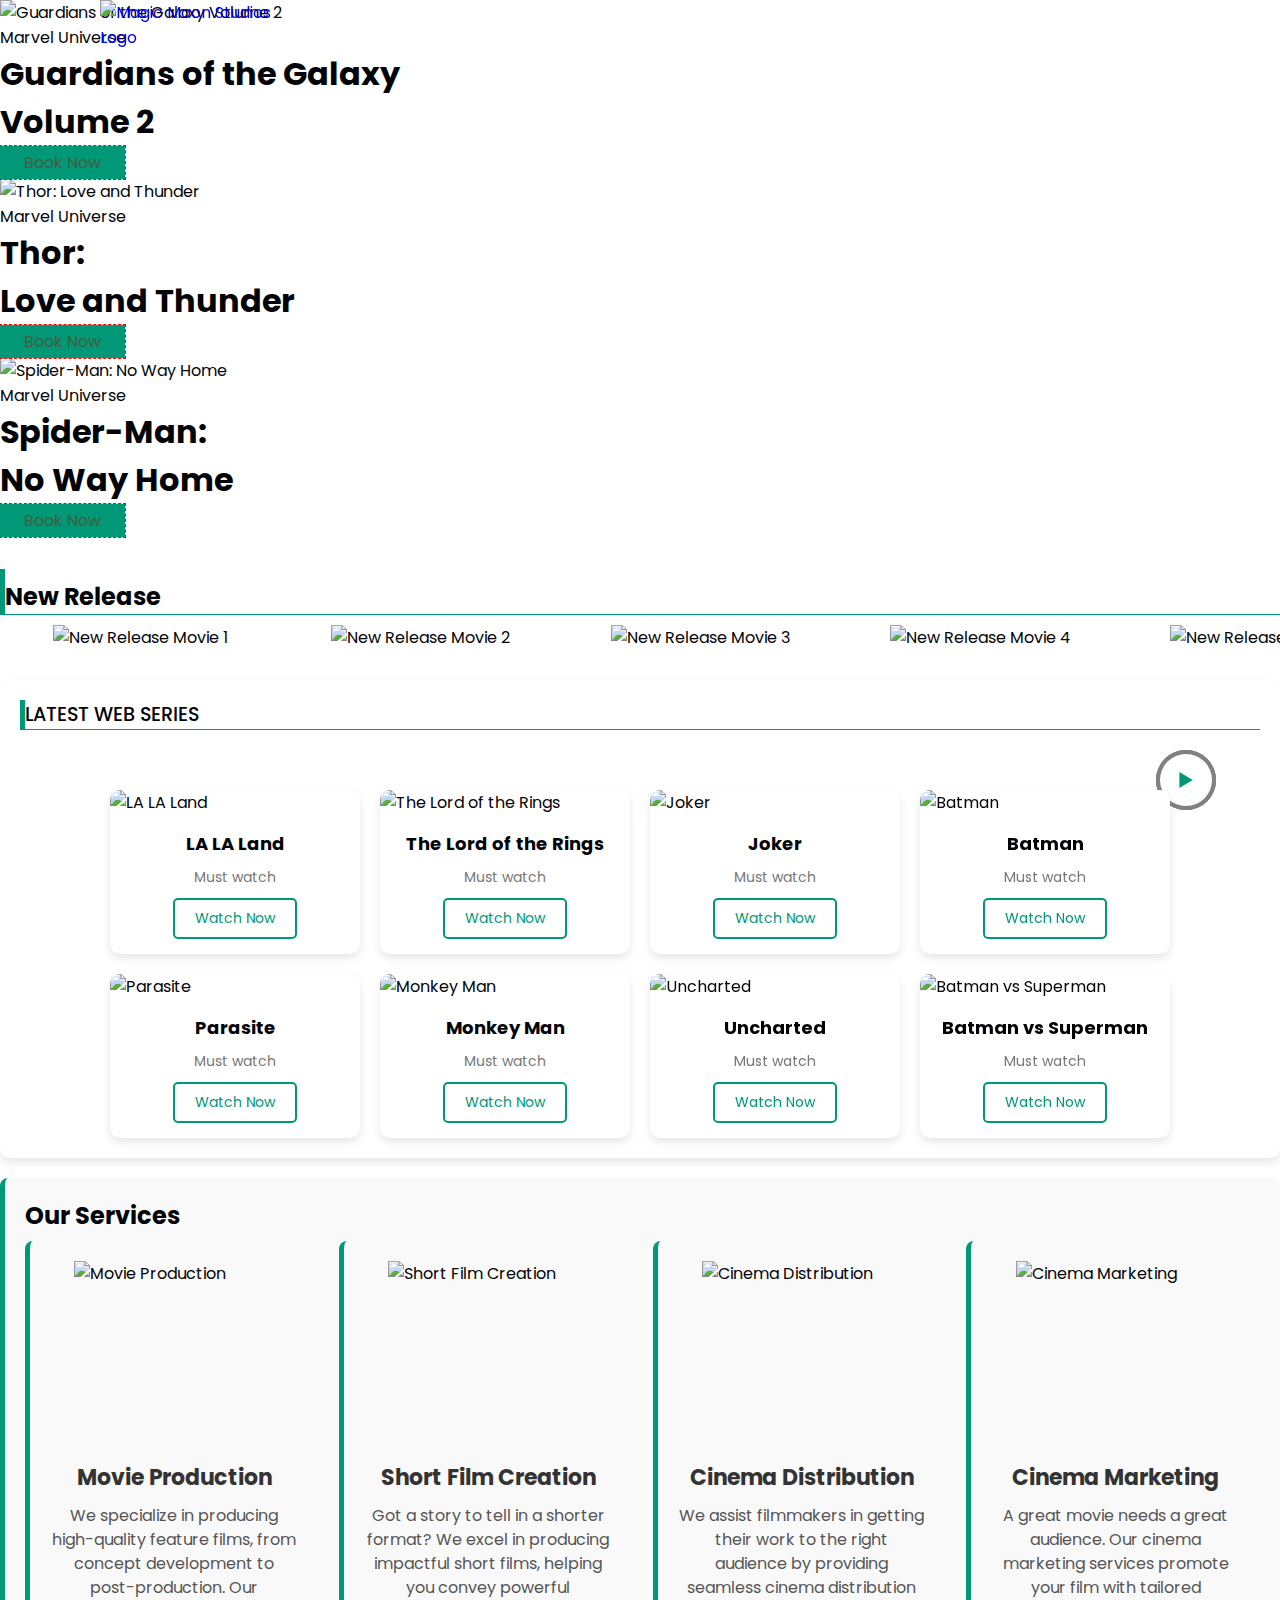
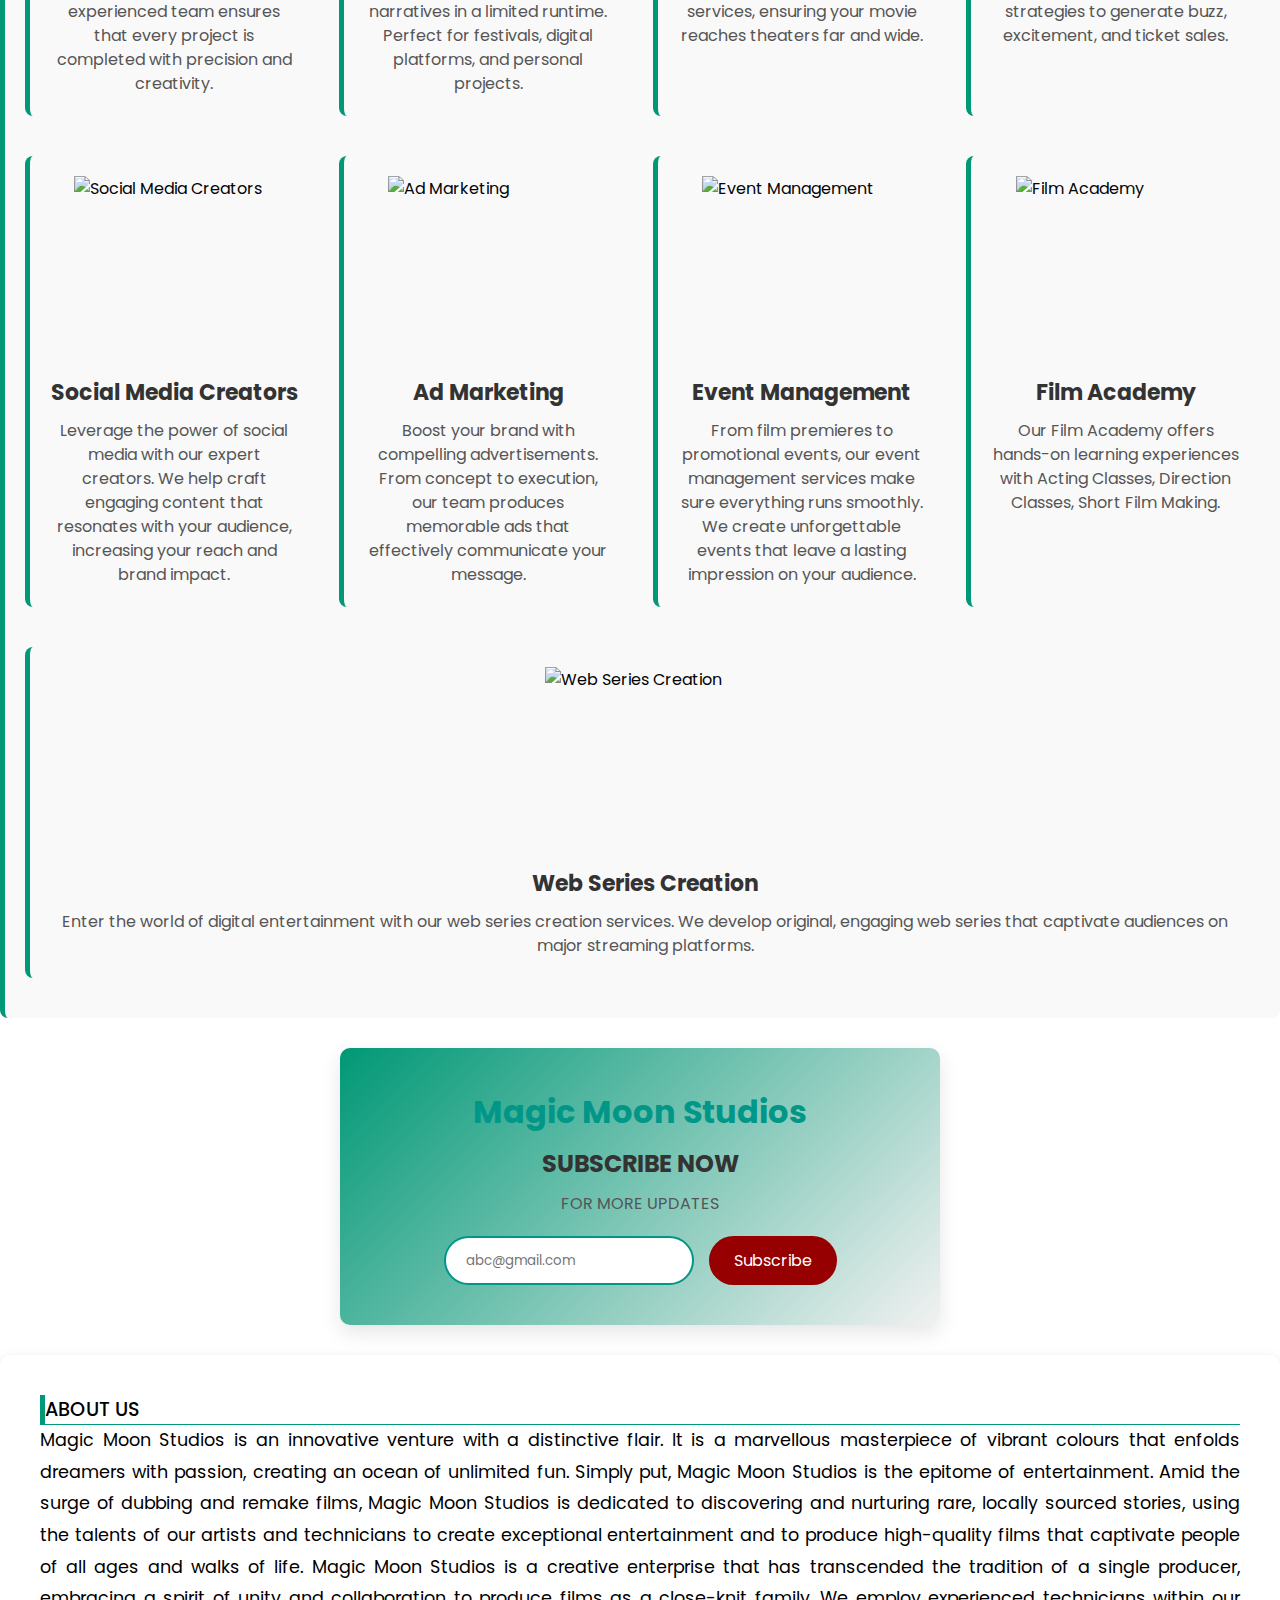
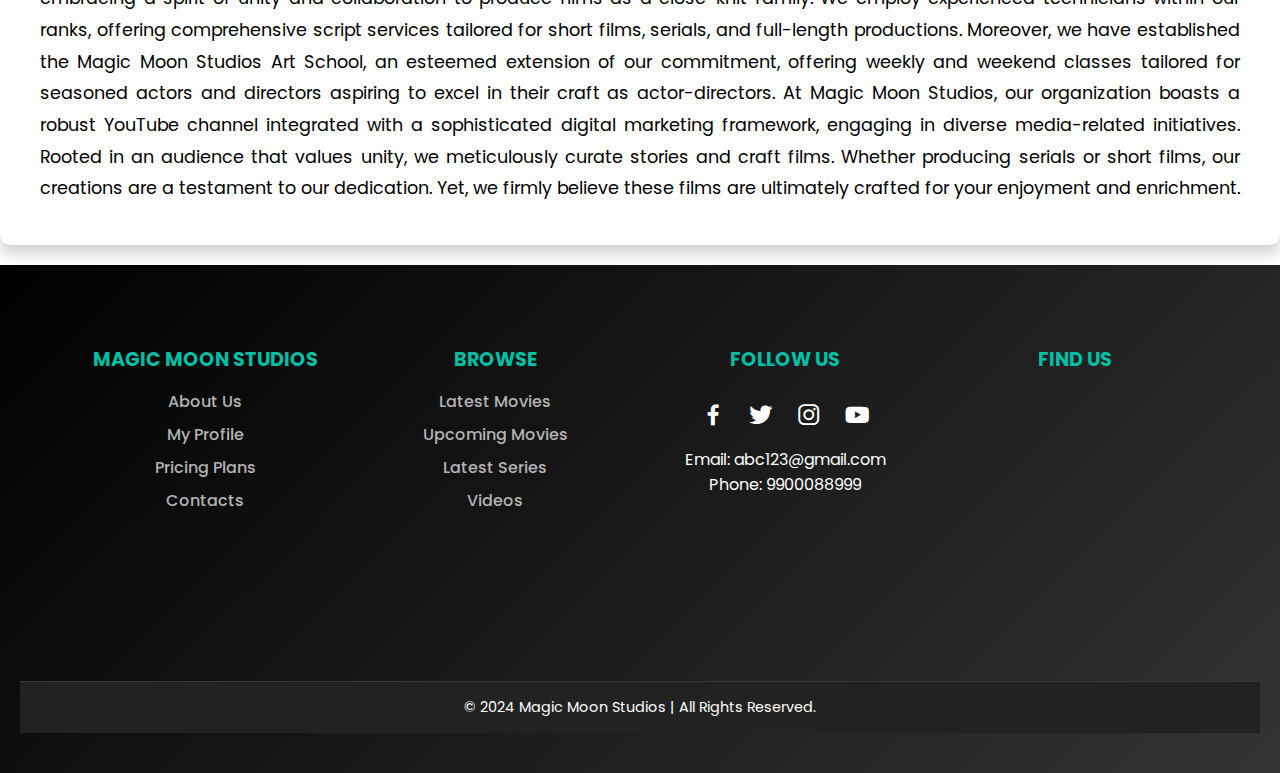
==== index.html @ faca7c2e "Add files via upload" ====
<!DOCTYPE html>
<html lang="en">
<head>
    <meta charset="UTF-8" />
    <meta name="viewport" content="width=device-width, initial-scale=1.0" />
    <title>MAGIC MOON STUDIOS</title>
    <link rel="stylesheet" href="https://cdn.jsdelivr.net/npm/boxicons@latest/css/boxicons.min.css">
    <link rel="stylesheet" href="style1.css" />
</head>
<body>

<!-- Navbar -->
<header>
    <a href="#home" class="logo">
        <img src="C:\Users\Gnana\OneDrive\Desktop\website\logo.png" alt="Magic Moon Studios Logo" />
    </a>
    <nav aria-label="Main Navigation">
        <ul class="navbar">
            <li><a href="#home">HOME</a></li>
            <li><a href="#new-release">NEW RELEASE</a></li>
            <li><a href="#series">SERIES</a></li>
            <li><a href="#videos">MOVIES</a></li>
            <li class="dropdown">
                <a href="javascript:void(0)" class="dropbtn">Services</a>
                <div class="dropdown-content">
                    <a href="#movie-production">Movie Production</a>
                    <a href="#short-film">Short Film</a>
                    <a href="#cinema-distribution">Cinema Distribution</a>
                    <a href="#cinema-marketing">Cinema Marketing</a>
                    <a href="#social-media-content-creation">Social Media Content Creation</a>
                    <a href="#ads-marketing">Ads Marketing</a>
                    <a href="#event-management">Event Management</a>
                    <a href="#film-academy">Film Academy</a>
                    <a href="#webseries">Webseries</a>
                </div>
            </li>
            <li><a href="#about">About</a></li>
        </ul>
    </nav>
</header>

<main>
<!-- Featured Movies Section -->
<section id="home">
    <div class="featured-movies">
        <div class="movie">
            <img src="img/home1.jpg" alt="Guardians of the Galaxy Volume 2" style="width:100%; height:auto">
            <div class="movie-text">
                <span>Marvel Universe</span>
                <h1>Guardians of the Galaxy<br />Volume 2</h1>
                <a href="#" class="btn">Book Now</a>
                <a href="#" class="play"><i class="bx bx-play"></i></a>
            </div>
        </div>
        <div class="movie">
            <img src="img/home2.png" alt="Thor: Love and Thunder" style="width:100%; height:auto">
            <div class="movie-text">
                <span>Marvel Universe</span>
                <h1>Thor:<br /> Love and Thunder</h1>
                <a href="#" class="btn">Book Now</a>
                <a href="#" class="play"><i class="bx bx-play"></i></a>
            </div>
        </div>
        <div class="movie">
            <img src="img/home3.jpg" alt="Spider-Man: No Way Home" style="width:100%; height:auto">
            <div class="movie-text">
                <span>Marvel Universe</span>
                <h1>Spider-Man:<br /> No Way Home</h1>
                <a href="#" class="btn">Book Now</a>
                <a href="#" class="play"><i class="bx bx-play"></i></a>
            </div>
        </div>
    </div>
</section>

<!-- New Release Section -->
<section class="movie-recommendations" id="new-release">
    <h2 class="new">New Release</h2>
    <div class="movie-containers">
        <div class="movie-item"><img src="img/m10.jpg" alt="New Release Movie 1" height="400px" /></div>
        <div class="movie-item"><img src="img/m4.jpg" alt="New Release Movie 2" height="400px" /></div>
        <div class="movie-item"><img src="img/c9.png" alt="New Release Movie 3" height="400px" /></div>
        <div class="movie-item"><img src="img/c5.jpg" alt="New Release Movie 4" height="400px" /></div>
        <div class="movie-item"><img src="img/c1.jpg" alt="New Release Movie 5" height="400px" /></div>
        <div class="movie-item"><img src="img/m3.jpg" alt="New Release Movie 6" height="400px" /></div>
        <div class="movie-item"><img src="img/m4.jpg" alt="New Release Movie 7" height="400px" /></div>
        <div class="movie-item"><img src="img/m2.jpg" alt="New Release Movie 8" height="400px" /></div>
    </div>
</section>

<!-- Series Section -->
<section class="series-container" id="series">
    <h2>Latest Web Series</h2>
    <div class="series-grid">
        <div class="series-item">
            <img src="img/LA LA LAND.jpeg" alt="LA LA Land" />
            <div class="series-info">
                <h3>LA LA Land</h3>
                <p>Must watch</p>
                <a href="#" class="watch-now-btn">Watch Now</a>
            </div>
        </div>
        <div class="series-item">
            <img src="img/Fantastic Movie Posters by Phantom City Creative _ Inspiration Grid.jpeg" alt="The Lord of the Rings" />
            <div class="series-info">
                <h3>The Lord of the Rings</h3>
                <p>Must watch</p>
                <a href="#" class="watch-now-btn">Watch Now</a>
            </div>
        </div>
        <div class="series-item">
            <img src="img/download.jpeg" alt="Joker" />
            <div class="series-info">
                <h3>Joker</h3>
                <p>Must watch</p>
                <a href="#" class="watch-now-btn">Watch Now</a>
            </div>
        </div>
        <div class="series-item">
            <img src="img/download (1).jpeg" alt="Batman" />
            <div class="series-info">
                <h3>Batman</h3>
                <p>Must watch</p>
                <a href="#" class="watch-now-btn">Watch Now</a>
            </div>
        </div>
        <div class="series-item">
            <img src="img/Parasite - Retro Film Poster.jpeg" alt="Parasite" />
            <div class="series-info">
                <h3>Parasite</h3>
                <p>Must watch</p>
                <a href="#" class="watch-now-btn">Watch Now</a>
            </div>
        </div>
        <div class="series-item">
            <img src="img/Monkey Man Poster.jpeg" alt="Monkey Man" />
            <div class="series-info">
                <h3>Monkey Man</h3>
                <p>Must watch</p>
                <a href="#" class="watch-now-btn">Watch Now</a>
            </div>
        </div>
        <div class="series-item">
            <img src="img/m7.jpg" alt="Uncharted" />
            <div class="series-info">
                <h3>Uncharted</h3>
                <p>Must watch</p>
                <a href="#" class="watch-now-btn">Watch Now</a>
            </div>
        </div>
        <div class="series-item">
            <img src="img/m3.jpg" alt="Batman vs Superman" />
            <div class="series-info">
                <h3>Batman vs Superman</h3>
                <p>Must watch</p>
                <a href="#" class="watch-now-btn">Watch Now</a>
            </div>
        </div>
    </div>
</section>

<ul><li><a href="#service"></a></li></ul>
<section class="service" id="service">
    <h2>Our Services</h2>
	<ul><li><a href="#movie-production"></a></li></ul>

    <div class="services-grid">
        <div class="service" id="movie-production">
            <img src="C:\Users\Gnana\OneDrive\Desktop\website\a.jpg" alt="Movie Production" class="center"/>
            <h3>Movie Production</h3>
            <p>We specialize in producing high-quality feature films, from concept development to post-production. Our experienced team ensures that every project is completed with precision and creativity.</p>
        </div>
        <div class="service" id="short-film">
            <img src="C:\Users\Gnana\OneDrive\Desktop\website\b.jpg" alt="Short Film Creation" class="center"/>
            <h3>Short Film Creation</h3>
            <p>Got a story to tell in a shorter format? We excel in producing impactful short films, helping you convey powerful narratives in a limited runtime. Perfect for festivals, digital platforms, and personal projects.</p>
        </div>
        <div class="service" id="cinema-distribution">
            <img src="C:\Users\Gnana\OneDrive\Desktop\website\c.jpg" alt="Cinema Distribution" class="center"/>
            <h3>Cinema Distribution</h3>
            <p>We assist filmmakers in getting their work to the right audience by providing seamless cinema distribution services, ensuring your movie reaches theaters far and wide.</p>
        </div>
        <div class="service" id="cinema-marketing">
            <img src="C:\Users\Gnana\OneDrive\Desktop\website\d.jpg" alt="Cinema Marketing" class="center"/>
            <h3>Cinema Marketing</h3>
            <p>A great movie needs a great audience. Our cinema marketing services promote your film with tailored strategies to generate buzz, excitement, and ticket sales.</p>
        </div>
        <div class="service" id="social-media-content-creation">
            <img src="C:\Users\Gnana\OneDrive\Desktop\website\e.jpg" alt="Social Media Creators" class="center"/>
            <h3>Social Media Creators</h3>
            <p>Leverage the power of social media with our expert creators. We help craft engaging content that resonates with your audience, increasing your reach and brand impact.</p>
        </div>
        <div class="service" id="ads-marketing">
            <img src="C:\Users\Gnana\OneDrive\Desktop\website\f.jpg" alt="Ad Marketing" class="center"/>
            <h3>Ad Marketing</h3>
            <p>Boost your brand with compelling advertisements. From concept to execution, our team produces memorable ads that effectively communicate your message.</p>
        </div>
        <div class="service" id="event-management">
            <img src="C:\Users\Gnana\OneDrive\Desktop\website\g.jpg" alt="Event Management" class="center"/>
            <h3>Event Management</h3>
            <p>From film premieres to promotional events, our event management services make sure everything runs smoothly. We create unforgettable events that leave a lasting impression on your audience.</p>
        </div>
        <div class="service" id="film-academy">
            <img src="C:\Users\Gnana\OneDrive\Desktop\website\h.jpg" alt="Film Academy" class="center"/>
            <h3>Film Academy</h3>
            <p>Our Film Academy offers hands-on learning experiences with Acting Classes, Direction Classes, Short Film Making.</p>
        </div>
        <div class="service" id="webseries">
            <img src="C:\Users\Gnana\OneDrive\Desktop\website\i.jpg" alt="Web Series Creation" class="center"/>
            <h3>Web Series Creation</h3>
            <p>Enter the world of digital entertainment with our web series creation services. We develop original, engaging web series that captivate audiences on major streaming platforms.</p>
        </div>
        </div>
    </div>
</section>

<!-- subscribe  -->
<section class="subscribe-section">
    <h2>Magic Moon Studios</h2>
    <h3>SUBSCRIBE NOW</h3>
    <p>FOR MORE UPDATES</p>
    <form id="subscribe-form">
        <input type="email" placeholder="abc@gmail.com" required>
        <button type="submit">Subscribe</button>
    </form>
</section>

<!--about -->
<ul><li><a href="#about"></a></li></ul>
    <section id="about">
        <h2>About Us</h2>
        <p>Magic Moon Studios is an innovative venture with a distinctive flair. It is a marvellous masterpiece of vibrant colours that enfolds dreamers with passion, creating an ocean of unlimited fun. Simply put, Magic Moon Studios is the epitome of entertainment.
        Amid the surge of dubbing and remake films, Magic Moon Studios is dedicated to discovering and nurturing rare, locally sourced stories, using the talents of our artists and technicians to create exceptional entertainment and to produce high-quality films that captivate people of all ages and walks of life.
        Magic Moon Studios is a creative enterprise that has transcended the tradition of a single producer, embracing a spirit of unity and collaboration to produce films as a close-knit family. We employ experienced technicians within our ranks, offering comprehensive script services tailored for short films, serials, and full-length productions.
        Moreover, we have established the Magic Moon Studios Art School, an esteemed extension of our commitment, offering weekly and weekend classes tailored for seasoned actors and directors aspiring to excel in their craft as actor-directors.
        At Magic Moon Studios, our organization boasts a robust YouTube channel integrated with a sophisticated digital marketing framework, engaging in diverse media-related initiatives. Rooted in an audience that values unity, we meticulously curate stories and craft films.
        Whether producing serials or short films, our creations are a testament to our dedication. Yet, we firmly believe these films are ultimately crafted for your enjoyment and enrichment.</p>
    </section>
</main>

		
<!-- Footer -->
<footer>
    <div class="footer-container">
        <div class="footer-section">
            <h4>Magic Moon Studios</h4>
            <ul>
                <li><a href="#about-us">About Us</a></li>
                <li><a href="#my-profile">My Profile</a></li>
                <li><a href="#pricing-plans">Pricing Plans</a></li>
                <li><a href="#contacts">Contacts</a></li>
            </ul>
        </div>
        <div class="footer-section">
            <h4>Browse</h4>
            <ul>
                <li><a href="#latest-movies">Latest Movies</a></li>
                <li><a href="#upcoming-movies">Upcoming Movies</a></li>
                <li><a href="#latest-series">Latest Series</a></li>
                <li><a href="#videos">Videos</a></li>
            </ul>
        </div>
        <div class="footer-section">
            <h4>Follow Us</h4>
            <ul class="social-media">
                <li><a href="#facebook"><i class='bx bxl-facebook'></i></a></li>
                <li><a href="#twitter"><i class='bx bxl-twitter'></i></a></li>
                <li><a href="#instagram"><i class='bx bxl-instagram'></i></a></li>
                <li><a href="#youtube"><i class='bx bxl-youtube'></i></a></li>
            </ul>
            <p>Email: abc123@gmail.com</p>
            <p>Phone: 9900088999</p>
        </div>

        <!-- Map Section -->
        <div class="footer-section">
            <h4>Find Us</h4>
            <iframe src="https://www.google.com/maps/embed?pb=!1m18!1m12!1m3!1d3885.5968168699587!2d77.617842474668!3d13.124708887204902!2m3!1f0!2f0!3f0!3m2!1i1024!2i768!4f13.1!3m3!1m2!1s0x3bae19a05fb6ba83%3A0x213e2c1c59bb9ad6!2sBrindavan%20College%20of%20Engineering!5e0!3m2!1sen!2sin!4v1728235831034!5m2!1sen!2sin" width="600" height="450" style="border:0;" allowfullscreen="" loading="lazy" referrerpolicy="no-referrer-when-downgrade"></iframe>
        </div>
    </div>
    
    <div class="footer-bottom">
        <p>&copy; 2024 Magic Moon Studios | All Rights Reserved.</p>
    </div>
</footer>

		<link rel="stylesheet" href="https://unpkg.com/swiper/swiper-bundle.min.css" />  
	</body>
</html>
---- style1.css ----
@import url("https://fonts.googleapis.com/css2?family=Poppins:wght@100;200;300;400;500;600;700;800;900&display=swap");
* {
	font-family: "Poppins", sans-serif;
	margin: 0;
	padding: 0;
	box-sizing: border-box;
	list-style: none;
	text-decoration: none;
	scroll-padding-top: 2rem;
	scroll-behavior: smooth;
}
/* Variables */
:root {
	--primary-color: #009876;
	--natural-color-900: #020307;
	--natural-color-100: #fff;

	--fs-300: 1.7rem;
	--fs-400: 2.4rem;
	--fs-600: 3rem;

	--fs-home-text-h1: var(--fs-600);
}
@media (max-width: 774px) {
	:root {
		--fs-home-text-h1: var(--fs-400);
	}
}
@media (max-width: 472px) {
	:root {
		--fs-home-text-h1: var(--fs-300);
	}
}

/* custom scroll  */
html::-webkit-scrollbar {
	width: 0.5rem;
	background: #fff;
}
html::-webkit-scrollbar-thumb {
	background-color: #009876;
	border-radius: 5rem;
}

body {
	background: #fff;
	color: #020307;
}
header {
	position:fixed;
	width: 100%;
	top: 0;
	right: 0;
	z-index: 1000;
	display: flex;
	align-items:flex-start;
	justify-content: space-between;
	padding: 0px 100px;
	transition: 0.5s;
}

/* Nav */
.logo {
	padding-top: 0%;
	display: flex;
	column-gap: 0.5rem;
	height: 130px;
	width:200px	;
}


/* Remove overflow: hidden on navbar to allow dropdown visibility */
.navbar {
    
    padding: 0 40px 0 40px;
	height: 60px;
	width: 1519.2px;
	max-width: 1920px;
    margin: 0;
    background-color:transparent;
    position: relative;
	overflow: visible;
	display:inline;
	
	
	column-gap: 5rem;

	}

.navbar li {
	
	float:right;
	position:relative;
	
			
}

.navbar a {
	font-size: 1rem;
	font-weight: 500;
	color: #009876;
}

.navbar a::after {
	content: "";
	width: 0;
	height: 2px;
	background-color: white;
	position: absolute;
	bottom: -4px;
	left: 0;
	transition: width 0.4s ease;
}
.navbar a:hover::after,
.navbar .home-active::after {
	width: 100%;
}





#menu-icon {
	font-size: 24px;
	cursor: pointer;
	z-index: 1000001;
	display: none;
}


.btn {
			position: relative; /* Position relative for the pseudo-element */
            display: inline-flex;
            background-color: #009876; /* Button background color */
            color: rgb(66, 95, 63);
            padding: 4px 24px 4px 24px;
            text-decoration: none;
			box-sizing: border-box;
			transform: none;
			outline: rgb(255,0,0)dashed 0.8px;
            overflow: hidden; /* Hide overflow to keep the star contained */
            transition: background-color 0.3s all; /* Smooth transition for background color */

}
.btn:hover {
	background:rgb(160, 187, 160);
	color: #020307;
}

 /* Star Animation */
 .btn::after {
	content: ''; 
	position: absolute;
	top: 50%;
	left: 50%;
	transform: translate(-50%, -50%) scale(0); 
	color: gold;
	font-size: 24px; 
	transition: transform 0.4s linear; 
}

.navbar li a {
	display: block;
	color: #fff;
	padding: 14px 16px;
	text-decoration: none;
	position: relative;
}

.navbar li a :hover {
	background-color: #111;
}

/* Dropdown Menu */
.dropdown {
    position: relative;
    display: inline-block;
}

.dropdown-content {
    display: none;
    position: absolute;
    background-color: #6ea282;
    min-width: 200px;
    box-shadow: 0px 8px 16px rgba(0, 0, 0, 0.2);
    z-index: 9999; /* Increase z-index */
}

.dropdown-content a {
    color: #fff;
    padding: 12px 16px;
    text-decoration: none;
    display: block;
}

/* Show dropdown on hover */
.dropdown:hover .dropdown-content {
    display: block;
}

.dropdown-content a:hover {
    background-color: #009876; /* Hover color */
    color: white; /* Optional: change text color on hover */
}

.navbar:hover  .navbar a {
	display: block;
}

.navbar a :hover{
	background-color: #009876; /* Hover color */
    color: white; /* Optional: change text color on hover */
}

/* Submenu dropdown */
.dropdown-submenu {
    position: relative;
}

.dropdown-subcontent {
    display: none;
    position: absolute;
    left: 100%; /* Position the submenu to the right */
    top: 0;
    background-color:#333;
    min-width: 200px;
    box-shadow: 0px 8px 16px rgba(0, 0, 0, 0.2);
    z-index: 10000; /* Higher z-index for subcontent */
}

/* Show dropdown on hover */
.dropdown:hover .dropdown-content {
    display: block;
}

.dropdown-subcontent a:hover {
    background-color:#487068;
}

s

/* Show submenu on hover */
.dropdown-submenu:hover .dropdown-subcontent {
    display: block;
}


/* Show Star on Hover */
.btn:hover::after {
	transform: translate(-50%, -50%) scale(1); /* Scale the star to full size */
}

/* General container for slideshow */
.slideshow-container {
    max-width: 100%;
    position: relative;
    margin: auto;
    overflow:scroll;
}

/* Slide fading effect */
.mySlides {
    display: none;
    animation: fade 1.5s ease-in-out;
}

@keyframes fade {
    from {opacity: 0.4} 
    to {opacity: 1}
}

/* Image styling */
.mySlides img {
    width: 100%;
    height: auto;
    border-radius: 10px;
}

/* Text over images */
.home-text {
    position: absolute;
    bottom: 50px;
    left: 30px;
    color: #fff;
    text-shadow: 2px 2px 5px rgba(0,0,0,0.5);
}

.home-text span {
    font-size: 18px;
    font-weight: bold;
    background-color: transparent;
    padding: 5px 10px;
    border-radius: 5px;
}

.home-text h1 {
    font-size: 32px;
    margin: 10px 0;
    text-transform: uppercase;
    background-color:transparent;
    padding: 10px 15px;
    border-radius: 5px;
}




/* Pagination dots */
.dot {
    height: 15px;
    width: 15px;
    margin: 0 5px;
    background-color: #bbb;
    border-radius: 50%;
    display: inline-block;
    transition: background-color 0.6s ease;
}

.active {
    background-color: #009876;
}

/* Centering pagination dots */
.dot-container {
    text-align: center;
    position: absolute;
    bottom: 15px;
    left: 50%;
    transform: translateX(-50%);
}

/* Responsive Design */
@media only screen and (max-width: 768px) {
    .home-text h1 {
        font-size: 24px;
    }
    .btn {
        padding: 8px 16px;
    }
}

.play {
	right: 0;
	position:fixed;
	right: 4rem;
	bottom: 10%;
}
.play .bx {
	background: var(--natural-color-100);
	padding: 10px;
	font-size: 2rem;
	border-radius: 50%;
	border: 4px solid rgb(2, 3, 7, 0.5);
	color: var(--primary-color);
}
.play .bx:hover {
	background-color: var(--primary-color);
	color: var(--natural-color-100);
	transition: 0.2s all linear;
}
.new {
	gap: 1rem;
	margin-top: 2rem;
	padding-top: 10px;
	border-bottom: 1px solid var(--primary-color);
	border-left: 5px solid var(--primary-color);
}


.slide-series {
	position: relative;
	overflow: hidden; /* Hide overflow to show only visible items */
	width: 100%; /* Adjust width as needed */
	background-color: #fff; /* Background color */
	color: black; /* Text color */
	padding: 20px 0; /* Padding around the container */
	max-width: 1400px;
	margin-left: auto;
	margin-right: auto;
}

.movie-containers {
	display: flex; /* Flexbox for horizontal layout */
	animation: scroll 30s linear infinite; /* Animation for scrolling */
}

.movie-item {
	min-width: 260px; /* Minimum width for each movie item */
	margin: 0 10px; /* Spacing between items */
	padding: 10px; /* Padding inside each item */
	background-color: #fff; /* Background color for each item */
	border-radius: 0px; /* Rounded corners */
	text-align: center; /* Center text */
	
}

/* Animation keyframes for scrolling */
@keyframes scroll {
	0% {
		transform: translateX(0); /* Start position */
	}
	100% {
		transform: translateX(-100%); /* End position (move left) */
	}
}
/* movies  */
.heading {
	max-width: 1400px;
	margin-left: auto;
	margin-right: auto;
	font-size: 1.2rem;
	font-weight: 500;
	text-transform: uppercase;
	border-bottom: 1px solid var(--primary-color);
	border-left: 5px solid var(--primary-color);
	
}
.movie-container {
	max-width: 1400px;
	margin-right: auto;
	margin-left: auto;
	display: grid;
	grid-template-columns: repeat(auto-fit, minmax(180px, auto));
	gap: 1rem;
	margin-top: 2rem;
}
.box .box-img {
	width: 100%;
	height: 270px;
	cursor: pointer;
}
.box .box-img img {
	width: 100%;
	height: 100%;
	object-fit: cover;
}
.box .box-img img:hover {
	transform: translateY(-10px);
	transition: 0.2s all linear;
}
.box h3 {
	font-size: 0.9rem;
	font-weight: 500;
}
.box span {
	font-size: 14px;
}


#about h2 {
	max-width: 1400px;
	margin-left: auto;
	margin-right: auto;
	font-size: 1.2rem;
	font-weight: 500;
	text-transform: uppercase;
	border-bottom: 1px solid var(--primary-color);
	border-left: 5px solid var(--primary-color);
}
/* About Section */
#about {
    background-color: white; /* Dark background for contrast */
    color:black; /* White text for readability */
    padding: 40px; /* Generous padding for spacing */
    margin: 20px auto; /* Center the section */
    max-width: 1500px; /* Limit the width */
	margin-left: auto;
	margin-right: auto;
    border-radius: 10px; /* Soft rounded edges */
    box-shadow: 0 8px 16px rgba(0, 0, 0, 0.2); /* Subtle shadow for depth */
}

/* About Heading Styling */


/* About Paragraph Styling */
#about p {
    font-size: 1.1rem; /* Increase font size for readability */
    line-height: 1.8; /* Space out the text for readability */
    text-align: justify; /* Justify text for a clean block style */
    color: black; /* Slightly lighter than pure white */
}

/* Link Styling */
#about a {
    color: #009876; /* Themed link color */
    text-decoration: none; /* Remove underline */
    font-weight: 600; /* Bold links */
    transition: color 0.3s ease; /* Smooth transition on hover */
}

#about a:hover {
    color: #ffffff; /* Lighter hover effect */
}

/* Responsive adjustments */
@media (max-width: 768px) {
    #about {
        padding: 20px; /* Reduce padding on smaller screens */
    }

    #about h2 {
        font-size: 2rem; /* Smaller heading for small screens */
    }

    #about p {
        font-size: 1rem; /* Smaller paragraph text */
    }
}


/* Our Services Section */
.services {
	max-width: 1200px;
	margin: 40px auto;
	padding: 20px;
	background-color: rgb(242, 242, 242);
	box-shadow: 0px 4px 8px rgba(0, 0, 0, 0.1);
	border-radius: 10px;
    .two-columns-grid {
    display: grid;
    grid-template-columns: 1fr 1fr;
    }
    .two-columns-grid > * {
    padding:1rem;
    }
  }
  
  .services-grid img {
    object-position: center;
	width: 200px;
	height: 200px;
	object-fit: cover;
    .two-columns-grid {
        display: grid;
        grid-template-columns: 1fr 1fr;
    }
    .two-columns-grid > * {
        padding:1rem;
    }
  }

  .center {
    display: block;
    margin-left: auto;
    margin-right: auto;
    width: 50%; /* or any other percentage */
  }

  .services h2 {
	max-width: 1400px;
	margin-left: auto;
	margin-right: auto;
	
	font-weight: 500;
	text-transform: uppercase;
	border-bottom: 1px solid var(--primary-color);
	border-left: 5px solid var(--primary-color);
	text-align: left;
	font-size: 28px;
	color: #009876; /* Theme color */
	margin-bottom: 30px;
  }
  
  /* Service Items Container - Two Column Layout */
  .services-grid {
	display: flex;
	flex-wrap: wrap;
	gap: 20px; /* Gap between columns */
    .two-columns-grid {
        display: grid;
        grid-template-columns: 1fr 1fr;
    }
    .two-columns-grid > * {
        padding:1rem;
    }
  }
  
  .service {
	flex: 1 1 calc(25% - 20px); /* Two columns */
	margin-bottom: 20px;
	padding: 20px;
	border-left: 5px solid #009876; /* Accent border */
	background-color: #f9f9f9;
	transition: background-color 0.3s ease;
	border-radius: 8px;
  }
  
  .service:hover {
	background-color: #aac2bf;
  }
  
  .service h3 {
    text-align: center;
	font-size: 22px;
	color: #333;
	margin-bottom: 10px;
  }
  
  .service p {
    text-align: center;
	font-size: 16px;
	color: #555;
	line-height: 1.5;
  }
  
  .service ul {
	padding-left: 20px;
	list-style: disc;
  }
  
  .service ul li {
	margin-bottom: 8px;
	font-size: 16px;
	color: #555;
  }
  
  /* Responsive Design - Stack columns for smaller screens */
  @media (max-width: 768px) {
	.service {
	  flex: 1 1 100%; /* Stack columns on smaller screens */
	}
  }
  
/* Footer Map Styling */
.footer-section iframe {
    width: 100%; /* Ensure it fits within the section */
    max-width: 300px; /* Optional: Set a max width for the map */
    height: 200px; /* Adjust the height of the map */
    border: none; /* Remove border */
    margin-top: 15px; /* Optional: Add margin above the map */
}

/* Footer Styling */
footer {
    text-align: center;
    padding: 40px 20px;
    background: linear-gradient(135deg, #000000, #333); /* Sleek gradient background */
    color: white;
    position: relative;
}

/* Footer Container Styling */
.footer-container {
    display: flex;
    justify-content: space-between;
    padding: 20px;
    max-width: 1200px;
    margin: 0 auto;
    flex-wrap: wrap;
}

/* Footer Section Styling */
.footer-section {
    flex: 1;
    padding: 20px;
    min-width: 200px; /* Ensure layout remains responsive */
}

/* Footer Links Styling */
.footer-section ul {
    list-style: none;
    padding: 0;
    margin: 0;
}

.footer-section ul li {
    margin: 8px 0;
    transition: color 0.3s ease;
}

.footer-section a {
    color: #b3b3b3;
    text-decoration: none;
    font-weight: 500;
    font-size: 1rem;
}

.footer-section a:hover {
    color: #00bfa5; /* Link hover effect with primary color */
}

/* Footer Section Heading */
.footer-section h4 {
    color: #00bfa5;
    font-size: 1.2rem;
    margin-bottom: 15px;
    text-transform: uppercase;
}

/* Social Media Icons Styling */
.social-media {
    display: flex;
    justify-content: center;
    gap: 20px;
}

.social-media li a {
    color: white;
    font-size: 28px;
    transition: color 0.3s ease;
}

.social-media li a:hover {
    color: #00bfa5; /* Hover effect for icons */
}

/* Footer Bottom */
.footer-bottom {
    padding: 15px 0;
    background-color: #222;
    margin-top: 30px;
    font-size: 0.9rem;
    border-top: 1px solid rgba(255, 255, 255, 0.1);
}

/* Subscription Section Styling */
.subscribe-section {
    text-align: center;
    padding: 40px 20px;
    background: linear-gradient(135deg, #009876, #f1f1f1);
    box-shadow: 0 8px 20px rgba(0, 0, 0, 0.1);
    margin: 30px auto;
    border-radius: 10px;
    max-width: 600px;
}

.subscribe-section h2 {
    color: #009688;
    font-size: 2rem;
}

.subscribe-section h3 {
    color: #333;
    font-size: 1.5rem;
    margin: 10px 0;
}

.subscribe-section p {
    color: #555;
    margin-bottom: 20px;
}

/* Subscription Form Styling */
#subscribe-form {
    display: flex;
    justify-content: center;
    flex-wrap: wrap;
    gap: 15px;
}

#subscribe-form input[type="email"] {
    padding: 12px 20px;
    border: 2px solid #009688;
    border-radius: 50px;
    width: 250px;
    max-width: 100%;
    outline: none;
    transition: border-color 0.3s;
}

#subscribe-form input[type="email"]:focus {
    border-color: #00bfa5;
}

#subscribe-form button {
    padding: 12px 25px;
    background: #960000;
    color: white;
    border: none;
    border-radius: 50px;
    cursor: pointer;
    font-size: 1rem;
    transition: background 0.3s, transform 0.3s;
}

#subscribe-form button:hover {
    background: #007f7f;
    transform: scale(1.05);
}

/* Responsive Media Queries */
@media (max-width: 768px) {
    .footer-container {
        flex-direction: column;
        text-align: center;
    }

    .footer-section {
        padding: 10px 0;
    }

    .subscribe-section {
        margin: 20px;
    }

    #subscribe-form {
        flex-direction: column;
    }

    #subscribe-form input[type="email"],
    #subscribe-form button {
        width: 100%;
        margin-bottom: 10px;
    }
}


@media (max-width: 768px) {
    .footer-section iframe {
        max-width: 100%; /* Ensure responsiveness on smaller screens */
        height: 150px; /* Adjust height for smaller screens */
    }
}

* footer  */
.footer {
	max-width: 968px;
	margin-left: auto;
	margin-right: auto;
	display: flex;
	justify-content: space-between;
}
.social {
	display: flex;
	align-items: center;
	column-gap: 0.5rem;
}
.social .bx {
	background: var(--natural-color-100);
	padding: 2px;
	font-size: 2rem;
	border-radius: 50%;
	border: 4px solid rgb(2, 3, 7, 0.4);
	color: var(--primary-color);
}
.social .bx:hover {
	background-color: var(--primary-color);
	color: var(--natural-color-100);
	transition: 0.2s all linear;
}
.copyright {
	padding: 20px;
	text-align: center;
	color: var(--natural-color-100);
}

/* responsive  */
@media (max-width: 1080px) {
	.home-text {
		padding: 0 100px;
	}
}
@media (max-width: 991px) {
	header {
		padding: 18px 4%;
	}
	section {
		padding: 50px 4%;
	}
	.home-text {
		padding: 0 4%;
	}
}
@media (max-width: 774px) {
	header {
		padding: 12px 4%;
	}
	#menu-icon {
		display: initial;
		color: var(--natural-color-100);
	}
}
@media (max-width: 472px) {
	.newsletter form .email {
		width: auto;
	}
	.footer {
		flex-direction: column;
		align-items: center;
		row-gap: 1rem;
	}
	.container {
		width: 100%;
		min-height: 500px;
	}
	header {
		padding: 6px 4%;
	}

	.play {
		right: 2rem;
		bottom: 8%;
	}
	.play .bx {
		padding: 7px;
	}
	.movies-container {
		grid-template-columns: repeat(auto-fit, minmax(140px, auto));
	}
	.box .box-img img {
		height: 240px;
	}
	.coming-container img {
		width: 100%;
		max-height: 500px;
	}
}



/* General Styles */

  
  /* Series Container */
  .series-container {
	max-width: 1400px;
	margin: 20px auto;
	padding: 20px;
	background-color: white;
	box-shadow: 0px 4px 8px rgba(0, 0, 0, 0.1);
	border-radius: 10px;
  }
  
  /* Title */
  .series-container h2 {
	max-width: 1400px;
	margin-left: auto;
	margin-right: auto;
	font-size: 1.2rem;
	font-weight: 500;
	text-transform: uppercase;
	border-bottom: 1px solid var(--primary-color);
	border-left: 5px solid var(--primary-color);
  }
  
  /* Series Grid */
  .series-grid {
	padding-top: 60px;
	display: flex;
	gap: 20px;
	flex-wrap: wrap;
	justify-content: center;
  }
  
  /* Series Item */
  .series-item {
	width: 250px;
	background-color: #fff;
	border-radius: 10px;
	box-shadow: 0px 4px 8px rgba(0, 0, 0, 0.1);
	overflow: hidden;
	position: relative;
	transition: transform 0.3s;
  }
  
  .series-item:hover {
	transform: scale(1.05);
  }
  
  .series-item img {
	width: auto;
	height: 400px;
	object-fit: cover;
  }
  
  .series-info {
	padding: 15px;
	text-align: center;
  }
  
  /* Series Info Title and Description */
  .series-info h3 {
	font-size: 18px;
	margin-bottom: 10px;
  }
  
  .series-info p {
	font-size: 14px;
	color: #777;
  }
  
  /* Watch Now Button */
  .watch-now-btn {
	display: inline-block;
	margin-top: 10px;
	padding: 8px 20px;
	background-color: transparent;
	color: #009876;
	border: 2px solid #009876;
	border-radius: 5px;
	text-decoration: none;
	font-size: 14px;
	transition: background-color 0.3s, color 0.3s;
  }
  
  .watch-now-btn:hover {
	background-color: #009876;
	color: white;
  }
  
  /* View All Button */
  .view-all-container {
	text-align: center;
	margin-top: 20px;
  }
  
  .view-all-btn {
	padding: 10px 20px;
	background-color: #009876;
	color: white;
	border: none;
	border-radius: 5px;
	cursor: pointer;
	transition: background-color 0.3s;
  }
  
  .view-all-btn:hover {
	background-color: #007a5f;
  }
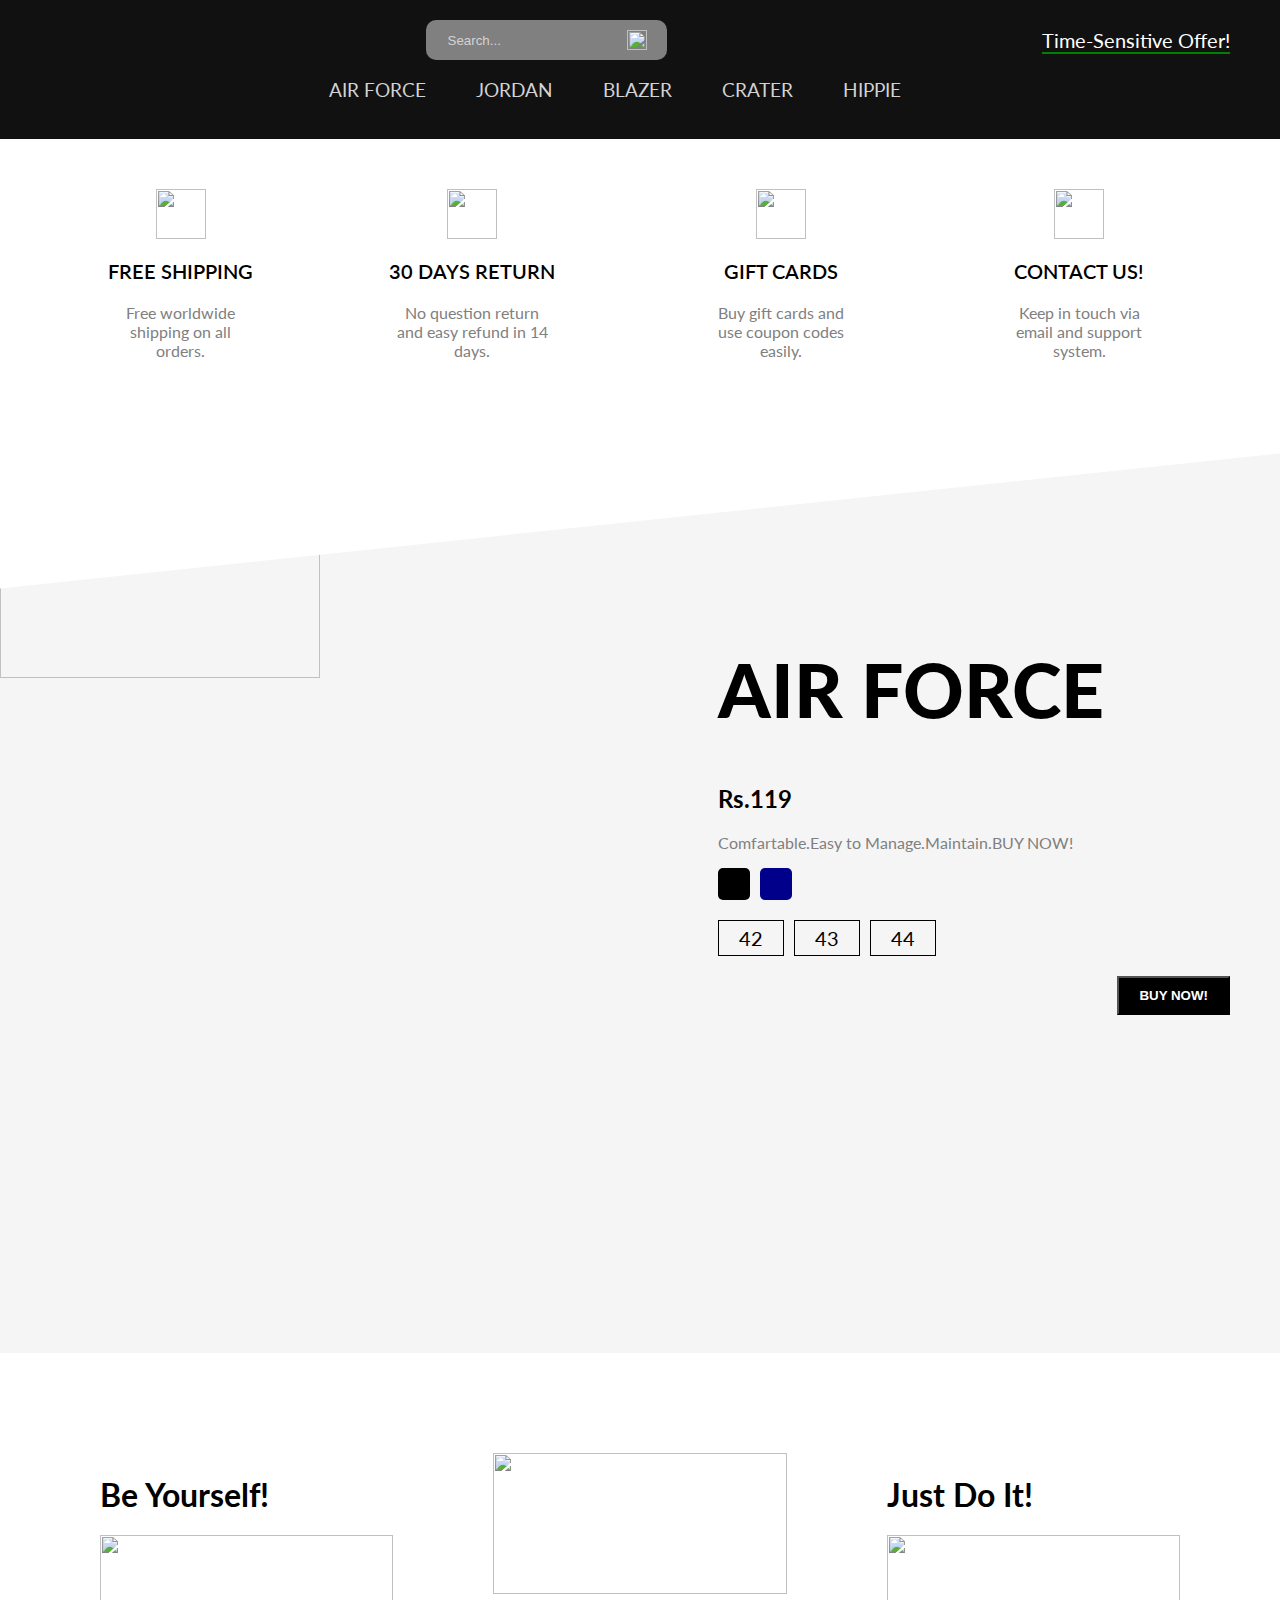
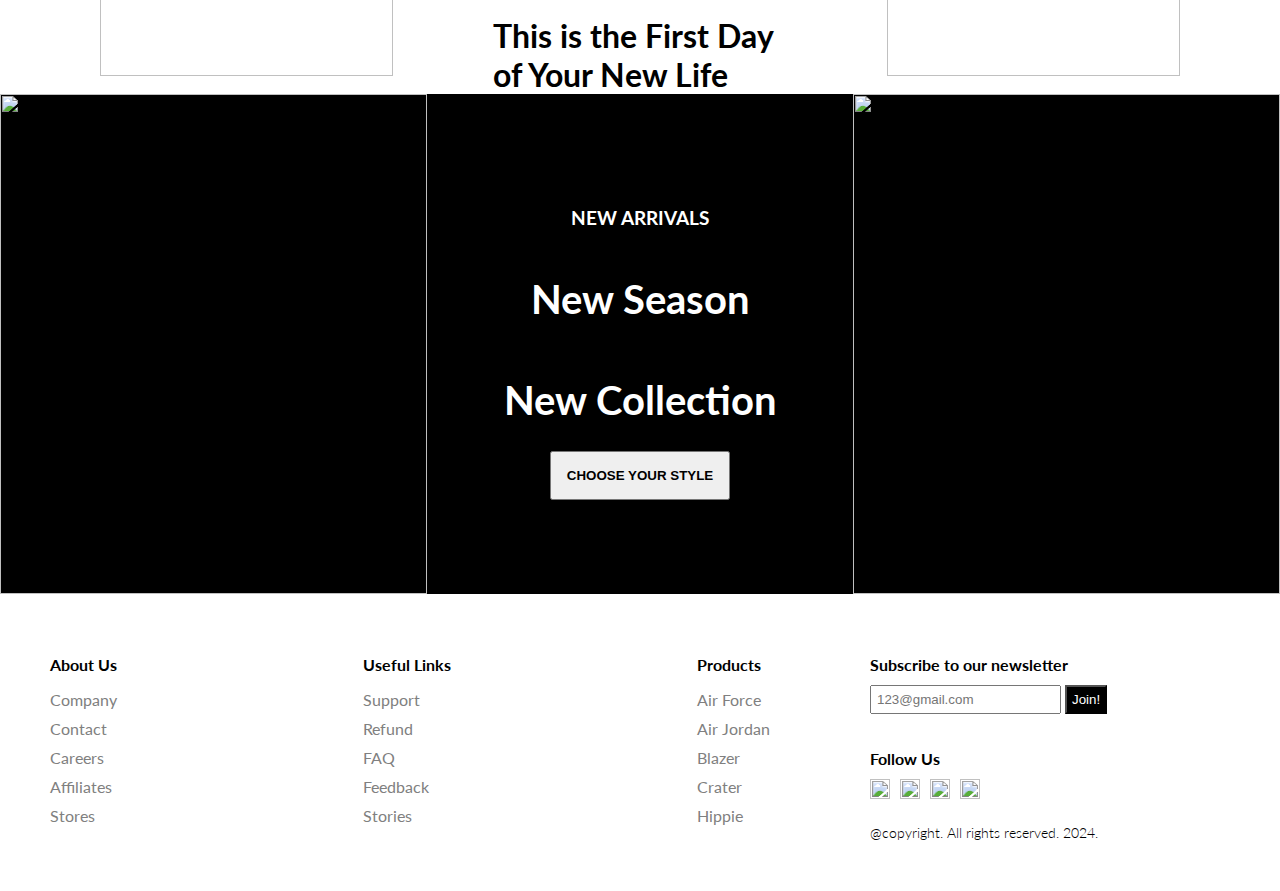
==== commit a8943b1c: "Add files via upload" ====
--- a/index.html
+++ b/index.html
@@ -1,289 +1,242 @@
-<!DOCTYPE html>
 <html lang="en">
 <head>
-    <meta charset="UTF-8" />
-    <meta name="viewport" content="width=device-width, initial-scale=1.0" />
-    <title>MAGIC MOON STUDIOS</title>
-    <link rel="stylesheet" href="https://cdn.jsdelivr.net/npm/boxicons@latest/css/boxicons.min.css">
-    <link rel="stylesheet" href="style1.css" />
+    <meta charset="UTF-8">
+    <meta http-equiv="X-UA-Compatible" content="IE=edge">
+    <meta name="viewport" content="width=device-width, initial-scale=1.0">
+    <link
+        href="https://fonts.googleapis.com/css2?family=Lato:ital,wght@0,100;0,300;0,400;0,700;0,900;1,100;1,300;1,400;1,700;1,900&display=swap"
+        rel="stylesheet">
+    <link rel="stylesheet" href="style.css">
+    <title>Nike Store</title>
 </head>
 <body>
+    <nav id="nav">
+        <div class="navTop">
+            <div class="navItem">
+                <img src="./img/sneakers.png" alt="">
+            </div>
+            <div class="navItem">
+                <div class="search">
+                    <input type="text" placeholder="Search..." class="searchInput">
+                    <img src="C:\Users\Gnana\OneDrive\Desktop\ecommerce\img\search.png" width="20" height="20" alt="" class="searchIcon">
+                </div>
+            </div>
+            <div class="navItem">
+                <span class="limitedOffer">Time-Sensitive Offer!</span>
+            </div>
+        </div>
+        <div class="navBottom">
+            <h3 class="menuItem">AIR FORCE</h3>
+            <h3 class="menuItem">JORDAN</h3>
+            <h3 class="menuItem">BLAZER</h3>
+            <h3 class="menuItem">CRATER</h3>
+            <h3 class="menuItem">HIPPIE</h3>
+        </div>
+    </nav>
+    <div class="slider">
+        <div class="sliderWrapper">
+            <div class="sliderItem">
+                <img src="./img/air.png" alt="" class="sliderImg">
+                <div class="sliderBg"></div>
+                <h1 class="sliderTitle">AIR FORCE</br> NEW</br> SEASON</h1>
+                <h2 class="sliderPrice">Rs.119</h2>
+                <a href="#product">
+                    <button class="buyButton">BUY NOW!</button>
+                </a>
+            </div>
+            <div class="sliderItem">
+                <img src="./img/jordan.png" alt="" class="sliderImg">
+                <div class="sliderBg"></div>
+                <h1 class="sliderTitle">AIR JORDAN</br> NEW</br> SEASON</h1>
+                <h2 class="sliderPrice">Rs.149</h2>
+                <a href="#product">
+                    <button class="buyButton">BUY NOW!</button>
+                </a>
+            </div>
+            <div class="sliderItem">
+                <img src="./img/blazer.png" alt="" class="sliderImg">
+                <div class="sliderBg"></div>
+                <h1 class="sliderTitle">BLAZER</br> NEW</br> SEASON</h1>
+                <h2 class="sliderPrice">Rs.109</h2>
+                <a href="#product">
+                    <button class="buyButton">BUY NOW!</button>
+                </a>
+            </div>
+            <div class="sliderItem">
+                <img src="./img/crater.png" alt="" class="sliderImg">
+                <div class="sliderBg"></div>
+                <h1 class="sliderTitle">CRATER</br> NEW</br> SEASON</h1>
+                <h2 class="sliderPrice">Rs.129</h2>
+                <a href="#product">
+                    <button class="buyButton">BUY NOW!</button>
+                </a>
+            </div>
+            <div class="sliderItem">
+                <img src="./img/hippie.png" alt="" class="sliderImg">
+                <div class="sliderBg"></div>
+                <h1 class="sliderTitle">HIPPIE</br> NEW</br> SEASON</h1>
+                <h2 class="sliderPrice">Rs.99</h2>
+                <a href="#product">
+                    <button class="buyButton">BUY NOW!</button>
+                </a>
+            </div>
+        </div>
+    </div>
+   
+    <div class="features">
+        <div class="feature">
+            <img src="./img/shipping.png" alt="" class="featureIcon">
+            <span class="featureTitle">FREE SHIPPING</span>
+            <span class="featureDesc">Free worldwide shipping on all orders.</span>
+        </div>
+        <div class="feature">
+            <img class="featureIcon" src="./img/return.png" alt="">
+            <span class="featureTitle">30 DAYS RETURN</span>
+            <span class="featureDesc">No question return and easy refund in 14 days.</span>
+        </div>
+        <div class="feature">
+            <img class="featureIcon" src="./img/gift.png" alt="">
+            <span class="featureTitle">GIFT CARDS</span>
+            <span class="featureDesc">Buy gift cards and use coupon codes easily.</span>
+        </div>
+        <div class="feature">
+            <img class="featureIcon" src="./img/contact.png" alt="">
+            <span class="featureTitle">CONTACT US!</span>
+            <span class="featureDesc">Keep in touch via email and support system.</span>
+        </div>
+    </div>
 
-<!-- Navbar -->
-<header>
-    <a href="#home" class="logo">
-        <img src="C:\Users\Gnana\OneDrive\Desktop\website\logo.png" alt="Magic Moon Studios Logo" />
-    </a>
-    <nav aria-label="Main Navigation">
-        <ul class="navbar">
-            <li><a href="#home">HOME</a></li>
-            <li><a href="#new-release">NEW RELEASE</a></li>
-            <li><a href="#series">SERIES</a></li>
-            <li><a href="#videos">MOVIES</a></li>
-            <li class="dropdown">
-                <a href="javascript:void(0)" class="dropbtn">Services</a>
-                <div class="dropdown-content">
-                    <a href="#movie-production">Movie Production</a>
-                    <a href="#short-film">Short Film</a>
-                    <a href="#cinema-distribution">Cinema Distribution</a>
-                    <a href="#cinema-marketing">Cinema Marketing</a>
-                    <a href="#social-media-content-creation">Social Media Content Creation</a>
-                    <a href="#ads-marketing">Ads Marketing</a>
-                    <a href="#event-management">Event Management</a>
-                    <a href="#film-academy">Film Academy</a>
-                    <a href="#webseries">Webseries</a>
+    <div class="product" id="product">
+        <img src="./img/air.png" alt="" class="productImg">
+        <div class="productDetails">
+            <h1 class="productTitle">AIR FORCE</h1>
+            <h2 class="productPrice">Rs.119</h2>
+            <p class="productDesc">Comfartable.Easy to Manage.Maintain.BUY NOW!</p>
+            <div class="colors">
+                <div class="color"></div>
+                <div class="color"></div>
+            </div>
+            <div class="sizes">
+                <div class="size">42</div>
+                <div class="size">43</div>
+                <div class="size">44</div>
+            </div>
+            <button class="productButton">BUY NOW!</button>
+        </div>
+        <div class="payment">
+            <h1 class="payTitle">Personal Information</h1>
+            <label>Name and Surname</label>
+            <input type="text" placeholder="Name" class="payInput">
+            <label>Phone Number</label>
+            <input type="text" placeholder="+91 1234567890" class="payInput">
+            <label>Address</label>
+            <input type="text" placeholder="22-145 Bangalore" class="payInput">
+            <h1 class="payTitle">Card Information</h1>
+            <div class="cardIcons">
+                <img src="./img/visa.png" width="40" alt="" class="cardIcon">
+                <img src="./img/master.png" width="40" alt="" class="cardIcon">
+            </div>
+            <input type="password" class="payInput" placeholder="Card Number">
+            <div class="cardInfo">
+                <input type="text" placeholder="mm" class="payInput sm">
+                <input type="text" placeholder="yyyy" class="payInput sm">
+                <input type="text" placeholder="cvv" class="payInput sm">
+            </div>
+            <button class="payButton">Checkout!</button>
+            <span class="close">X</span>
+        </div>
+    </div>
+    <div class="gallery">
+        <div class="galleryItem">
+            <h1 class="galleryTitle">Be Yourself!</h1>
+            <img src="https://images.pexels.com/photos/9295809/pexels-photo-9295809.jpeg?auto=compress&cs=tinysrgb&dpr=2&w=500"
+                alt="" class="galleryImg">
+        </div>
+        <div class="galleryItem">
+            <img src="https://images.pexels.com/photos/1040427/pexels-photo-1040427.jpeg?auto=compress&cs=tinysrgb&dpr=2&w=500"
+                alt="" class="galleryImg">
+            <h1 class="galleryTitle">This is the First Day of Your New Life</h1>
+        </div>
+        <div class="galleryItem">
+            <h1 class="galleryTitle">Just Do It!</h1>
+            <img src="https://images.pexels.com/photos/7856965/pexels-photo-7856965.jpeg?auto=compress&cs=tinysrgb&dpr=2&w=500"
+                alt="" class="galleryImg">
+        </div>
+    </div>
+    <div class="newSeason">
+        <div class="nsItem">
+            <img src="https://images.pexels.com/photos/4753986/pexels-photo-4753986.jpeg?auto=compress&cs=tinysrgb&dpr=2&w=500"
+                alt="" class="nsImg">
+        </div>
+        <div class="nsItem">
+            <h3 class="nsTitleSm">NEW ARRIVALS</h3>
+            <h1 class="nsTitle">New Season</h1>
+            <h1 class="nsTitle">New Collection</h1>
+            <a href="#nav">
+                <button class="nsButton">CHOOSE YOUR STYLE</button>
+            </a>
+        </div>
+        <div class="nsItem">
+            <img src="https://images.pexels.com/photos/7856965/pexels-photo-7856965.jpeg?auto=compress&cs=tinysrgb&dpr=2&w=500"
+                alt="" class="nsImg">
+        </div>
+    </div>
+    <footer>
+        <div class="footerLeft">
+            <div class="footerMenu">
+                <h1 class="fMenuTitle">About Us</h1>
+                <ul class="fList">
+                    <li class="fListItem">Company</li>
+                    <li class="fListItem">Contact</li>
+                    <li class="fListItem">Careers</li>
+                    <li class="fListItem">Affiliates</li>
+                    <li class="fListItem">Stores</li>
+                </ul>
+            </div>
+            <div class="footerMenu">
+                <h1 class="fMenuTitle">Useful Links</h1>
+                <ul class="fList">
+                    <li class="fListItem">Support</li>
+                    <li class="fListItem">Refund</li>
+                    <li class="fListItem">FAQ</li>
+                    <li class="fListItem">Feedback</li>
+                    <li class="fListItem">Stories</li>
+                </ul>
+            </div>
+            <div class="footerMenu">
+                <h1 class="fMenuTitle">Products</h1>
+                <ul class="fList">
+                    <li class="fListItem">Air Force</li>
+                    <li class="fListItem">Air Jordan</li>
+                    <li class="fListItem">Blazer</li>
+                    <li class="fListItem">Crater</li>
+                    <li class="fListItem">Hippie</li>
+                </ul>
+            </div>
+        </div>
+        <div class="footerRight">
+            <div class="footerRightMenu">
+                <h1 class="fMenuTitle">Subscribe to our newsletter</h1>
+                <div class="fMail">
+                    <input type="text" placeholder="123@gmail.com" class="fInput">
+                    <button class="fButton">Join!</button>
                 </div>
-            </li>
-            <li><a href="#about">About</a></li>
-        </ul>
-    </nav>
-</header>
+            </div>
+            <div class="footerRightMenu">
+                <h1 class="fMenuTitle">Follow Us</h1>
+                <div class="fIcons">
+                    <img src="./img/facebook.png" alt="" class="fIcon">
+                    <img src="./img/twitter.png" alt="" class="fIcon">
+                    <img src="./img/instagram.png" alt="" class="fIcon">
+                    <img src="./img/whatsapp.png" alt="" class="fIcon">
+                </div>
+            </div>
+            <div class="footerRightMenu">
+                <span class="copyright">@copyright. All rights reserved. 2024.</span>
+            </div>
+        </div>
+    </footer>
+    <script src="script.js"></script>
+</body>
 
-<main>
-<!-- Featured Movies Section -->
-<section id="home">
-    <div class="featured-movies">
-        <div class="movie">
-            <img src="img/home1.jpg" alt="Guardians of the Galaxy Volume 2" style="width:100%; height:auto">
-            <div class="movie-text">
-                <span>Marvel Universe</span>
-                <h1>Guardians of the Galaxy<br />Volume 2</h1>
-                <a href="#" class="btn">Book Now</a>
-                <a href="#" class="play"><i class="bx bx-play"></i></a>
-            </div>
-        </div>
-        <div class="movie">
-            <img src="img/home2.png" alt="Thor: Love and Thunder" style="width:100%; height:auto">
-            <div class="movie-text">
-                <span>Marvel Universe</span>
-                <h1>Thor:<br /> Love and Thunder</h1>
-                <a href="#" class="btn">Book Now</a>
-                <a href="#" class="play"><i class="bx bx-play"></i></a>
-            </div>
-        </div>
-        <div class="movie">
-            <img src="img/home3.jpg" alt="Spider-Man: No Way Home" style="width:100%; height:auto">
-            <div class="movie-text">
-                <span>Marvel Universe</span>
-                <h1>Spider-Man:<br /> No Way Home</h1>
-                <a href="#" class="btn">Book Now</a>
-                <a href="#" class="play"><i class="bx bx-play"></i></a>
-            </div>
-        </div>
-    </div>
-</section>
-
-<!-- New Release Section -->
-<section class="movie-recommendations" id="new-release">
-    <h2 class="new">New Release</h2>
-    <div class="movie-containers">
-        <div class="movie-item"><img src="img/m10.jpg" alt="New Release Movie 1" height="400px" /></div>
-        <div class="movie-item"><img src="img/m4.jpg" alt="New Release Movie 2" height="400px" /></div>
-        <div class="movie-item"><img src="img/c9.png" alt="New Release Movie 3" height="400px" /></div>
-        <div class="movie-item"><img src="img/c5.jpg" alt="New Release Movie 4" height="400px" /></div>
-        <div class="movie-item"><img src="img/c1.jpg" alt="New Release Movie 5" height="400px" /></div>
-        <div class="movie-item"><img src="img/m3.jpg" alt="New Release Movie 6" height="400px" /></div>
-        <div class="movie-item"><img src="img/m4.jpg" alt="New Release Movie 7" height="400px" /></div>
-        <div class="movie-item"><img src="img/m2.jpg" alt="New Release Movie 8" height="400px" /></div>
-    </div>
-</section>
-
-<!-- Series Section -->
-<section class="series-container" id="series">
-    <h2>Latest Web Series</h2>
-    <div class="series-grid">
-        <div class="series-item">
-            <img src="img/LA LA LAND.jpeg" alt="LA LA Land" />
-            <div class="series-info">
-                <h3>LA LA Land</h3>
-                <p>Must watch</p>
-                <a href="#" class="watch-now-btn">Watch Now</a>
-            </div>
-        </div>
-        <div class="series-item">
-            <img src="img/Fantastic Movie Posters by Phantom City Creative _ Inspiration Grid.jpeg" alt="The Lord of the Rings" />
-            <div class="series-info">
-                <h3>The Lord of the Rings</h3>
-                <p>Must watch</p>
-                <a href="#" class="watch-now-btn">Watch Now</a>
-            </div>
-        </div>
-        <div class="series-item">
-            <img src="img/download.jpeg" alt="Joker" />
-            <div class="series-info">
-                <h3>Joker</h3>
-                <p>Must watch</p>
-                <a href="#" class="watch-now-btn">Watch Now</a>
-            </div>
-        </div>
-        <div class="series-item">
-            <img src="img/download (1).jpeg" alt="Batman" />
-            <div class="series-info">
-                <h3>Batman</h3>
-                <p>Must watch</p>
-                <a href="#" class="watch-now-btn">Watch Now</a>
-            </div>
-        </div>
-        <div class="series-item">
-            <img src="img/Parasite - Retro Film Poster.jpeg" alt="Parasite" />
-            <div class="series-info">
-                <h3>Parasite</h3>
-                <p>Must watch</p>
-                <a href="#" class="watch-now-btn">Watch Now</a>
-            </div>
-        </div>
-        <div class="series-item">
-            <img src="img/Monkey Man Poster.jpeg" alt="Monkey Man" />
-            <div class="series-info">
-                <h3>Monkey Man</h3>
-                <p>Must watch</p>
-                <a href="#" class="watch-now-btn">Watch Now</a>
-            </div>
-        </div>
-        <div class="series-item">
-            <img src="img/m7.jpg" alt="Uncharted" />
-            <div class="series-info">
-                <h3>Uncharted</h3>
-                <p>Must watch</p>
-                <a href="#" class="watch-now-btn">Watch Now</a>
-            </div>
-        </div>
-        <div class="series-item">
-            <img src="img/m3.jpg" alt="Batman vs Superman" />
-            <div class="series-info">
-                <h3>Batman vs Superman</h3>
-                <p>Must watch</p>
-                <a href="#" class="watch-now-btn">Watch Now</a>
-            </div>
-        </div>
-    </div>
-</section>
-
-<ul><li><a href="#service"></a></li></ul>
-<section class="service" id="service">
-    <h2>Our Services</h2>
-	<ul><li><a href="#movie-production"></a></li></ul>
-
-    <div class="services-grid">
-        <div class="service" id="movie-production">
-            <img src="C:\Users\Gnana\OneDrive\Desktop\website\a.jpg" alt="Movie Production" class="center"/>
-            <h3>Movie Production</h3>
-            <p>We specialize in producing high-quality feature films, from concept development to post-production. Our experienced team ensures that every project is completed with precision and creativity.</p>
-        </div>
-        <div class="service" id="short-film">
-            <img src="C:\Users\Gnana\OneDrive\Desktop\website\b.jpg" alt="Short Film Creation" class="center"/>
-            <h3>Short Film Creation</h3>
-            <p>Got a story to tell in a shorter format? We excel in producing impactful short films, helping you convey powerful narratives in a limited runtime. Perfect for festivals, digital platforms, and personal projects.</p>
-        </div>
-        <div class="service" id="cinema-distribution">
-            <img src="C:\Users\Gnana\OneDrive\Desktop\website\c.jpg" alt="Cinema Distribution" class="center"/>
-            <h3>Cinema Distribution</h3>
-            <p>We assist filmmakers in getting their work to the right audience by providing seamless cinema distribution services, ensuring your movie reaches theaters far and wide.</p>
-        </div>
-        <div class="service" id="cinema-marketing">
-            <img src="C:\Users\Gnana\OneDrive\Desktop\website\d.jpg" alt="Cinema Marketing" class="center"/>
-            <h3>Cinema Marketing</h3>
-            <p>A great movie needs a great audience. Our cinema marketing services promote your film with tailored strategies to generate buzz, excitement, and ticket sales.</p>
-        </div>
-        <div class="service" id="social-media-content-creation">
-            <img src="C:\Users\Gnana\OneDrive\Desktop\website\e.jpg" alt="Social Media Creators" class="center"/>
-            <h3>Social Media Creators</h3>
-            <p>Leverage the power of social media with our expert creators. We help craft engaging content that resonates with your audience, increasing your reach and brand impact.</p>
-        </div>
-        <div class="service" id="ads-marketing">
-            <img src="C:\Users\Gnana\OneDrive\Desktop\website\f.jpg" alt="Ad Marketing" class="center"/>
-            <h3>Ad Marketing</h3>
-            <p>Boost your brand with compelling advertisements. From concept to execution, our team produces memorable ads that effectively communicate your message.</p>
-        </div>
-        <div class="service" id="event-management">
-            <img src="C:\Users\Gnana\OneDrive\Desktop\website\g.jpg" alt="Event Management" class="center"/>
-            <h3>Event Management</h3>
-            <p>From film premieres to promotional events, our event management services make sure everything runs smoothly. We create unforgettable events that leave a lasting impression on your audience.</p>
-        </div>
-        <div class="service" id="film-academy">
-            <img src="C:\Users\Gnana\OneDrive\Desktop\website\h.jpg" alt="Film Academy" class="center"/>
-            <h3>Film Academy</h3>
-            <p>Our Film Academy offers hands-on learning experiences with Acting Classes, Direction Classes, Short Film Making.</p>
-        </div>
-        <div class="service" id="webseries">
-            <img src="C:\Users\Gnana\OneDrive\Desktop\website\i.jpg" alt="Web Series Creation" class="center"/>
-            <h3>Web Series Creation</h3>
-            <p>Enter the world of digital entertainment with our web series creation services. We develop original, engaging web series that captivate audiences on major streaming platforms.</p>
-        </div>
-        </div>
-    </div>
-</section>
-
-<!-- subscribe  -->
-<section class="subscribe-section">
-    <h2>Magic Moon Studios</h2>
-    <h3>SUBSCRIBE NOW</h3>
-    <p>FOR MORE UPDATES</p>
-    <form id="subscribe-form">
-        <input type="email" placeholder="abc@gmail.com" required>
-        <button type="submit">Subscribe</button>
-    </form>
-</section>
-
-<!--about -->
-<ul><li><a href="#about"></a></li></ul>
-    <section id="about">
-        <h2>About Us</h2>
-        <p>Magic Moon Studios is an innovative venture with a distinctive flair. It is a marvellous masterpiece of vibrant colours that enfolds dreamers with passion, creating an ocean of unlimited fun. Simply put, Magic Moon Studios is the epitome of entertainment.
-        Amid the surge of dubbing and remake films, Magic Moon Studios is dedicated to discovering and nurturing rare, locally sourced stories, using the talents of our artists and technicians to create exceptional entertainment and to produce high-quality films that captivate people of all ages and walks of life.
-        Magic Moon Studios is a creative enterprise that has transcended the tradition of a single producer, embracing a spirit of unity and collaboration to produce films as a close-knit family. We employ experienced technicians within our ranks, offering comprehensive script services tailored for short films, serials, and full-length productions.
-        Moreover, we have established the Magic Moon Studios Art School, an esteemed extension of our commitment, offering weekly and weekend classes tailored for seasoned actors and directors aspiring to excel in their craft as actor-directors.
-        At Magic Moon Studios, our organization boasts a robust YouTube channel integrated with a sophisticated digital marketing framework, engaging in diverse media-related initiatives. Rooted in an audience that values unity, we meticulously curate stories and craft films.
-        Whether producing serials or short films, our creations are a testament to our dedication. Yet, we firmly believe these films are ultimately crafted for your enjoyment and enrichment.</p>
-    </section>
-</main>
-
-		
-<!-- Footer -->
-<footer>
-    <div class="footer-container">
-        <div class="footer-section">
-            <h4>Magic Moon Studios</h4>
-            <ul>
-                <li><a href="#about-us">About Us</a></li>
-                <li><a href="#my-profile">My Profile</a></li>
-                <li><a href="#pricing-plans">Pricing Plans</a></li>
-                <li><a href="#contacts">Contacts</a></li>
-            </ul>
-        </div>
-        <div class="footer-section">
-            <h4>Browse</h4>
-            <ul>
-                <li><a href="#latest-movies">Latest Movies</a></li>
-                <li><a href="#upcoming-movies">Upcoming Movies</a></li>
-                <li><a href="#latest-series">Latest Series</a></li>
-                <li><a href="#videos">Videos</a></li>
-            </ul>
-        </div>
-        <div class="footer-section">
-            <h4>Follow Us</h4>
-            <ul class="social-media">
-                <li><a href="#facebook"><i class='bx bxl-facebook'></i></a></li>
-                <li><a href="#twitter"><i class='bx bxl-twitter'></i></a></li>
-                <li><a href="#instagram"><i class='bx bxl-instagram'></i></a></li>
-                <li><a href="#youtube"><i class='bx bxl-youtube'></i></a></li>
-            </ul>
-            <p>Email: abc123@gmail.com</p>
-            <p>Phone: 9900088999</p>
-        </div>
-
-        <!-- Map Section -->
-        <div class="footer-section">
-            <h4>Find Us</h4>
-            <iframe src="https://www.google.com/maps/embed?pb=!1m18!1m12!1m3!1d3885.5968168699587!2d77.617842474668!3d13.124708887204902!2m3!1f0!2f0!3f0!3m2!1i1024!2i768!4f13.1!3m3!1m2!1s0x3bae19a05fb6ba83%3A0x213e2c1c59bb9ad6!2sBrindavan%20College%20of%20Engineering!5e0!3m2!1sen!2sin!4v1728235831034!5m2!1sen!2sin" width="600" height="450" style="border:0;" allowfullscreen="" loading="lazy" referrerpolicy="no-referrer-when-downgrade"></iframe>
-        </div>
-    </div>
-    
-    <div class="footer-bottom">
-        <p>&copy; 2024 Magic Moon Studios | All Rights Reserved.</p>
-    </div>
-</footer>
-
-		<link rel="stylesheet" href="https://unpkg.com/swiper/swiper-bundle.min.css" />  
-	</body>
-</html>
+</html>--- a/style.css
+++ b/style.css
@@ -0,0 +1,563 @@
+html {
+    scroll-behavior: smooth;
+  }
+  
+  body {
+    font-family: "Lato", sans-serif;
+    padding: 0;
+    margin: 0;
+  }
+  
+  nav {
+    background-color: #111;
+    color: white;
+    padding: 20px 50px;
+  }
+  
+  .navTop {
+    display: flex;
+    align-items: center;
+    justify-content: space-between;
+  }
+  
+  .search {
+    display: flex;
+    align-items: center;
+    background-color: gray;
+    padding: 10px 20px;
+    border-radius: 10px;
+  }
+  
+  .searchInput {
+    border: none;
+    background-color: transparent;
+  }
+  
+  .searchInput::placeholder {
+    color: lightgray;
+  }
+  
+  .limitedOffer {
+    font-size: 20px;
+    border-bottom: 2px solid green;
+    cursor: pointer;
+  }
+  
+  .navBottom {
+    display: flex;
+    align-items: center;
+    justify-content: center;
+  }
+  
+  .menuItem {
+    margin-right: 50px;
+    cursor: pointer;
+    color: lightgray;
+    font-weight: 400;
+  }
+  
+  .slider {
+    background: url("https://images.unsplash.com/photo-1604147495798-57beb5d6af73?ixlib=rb-1.2.1&ixid=MnwxMjA3fDB8MHxwaG90by1wYWdlfHx8fGVufDB8fHx8&auto=format&fit=crop&w=2370&q=80");
+    clip-path: polygon(0 0, 100% 0, 100% 100%, 0 85%);
+    overflow: hidden;
+  }
+  
+  .sliderWrapper {
+    display: flex;
+    width: 500vw;
+    transition: all 1.5s ease-in-out;
+  }
+  
+  .sliderItem {
+    width: 100vw;
+    display: flex;
+    align-items: center;
+    justify-content: center;
+    position: relative;
+  }
+  
+  .sliderBg {
+    width: 750px;
+    height: 750px;
+    border-radius: 50%;
+    position: absolute;
+  }
+  
+  .sliderImg {
+    z-index: 1;
+  }
+  
+  .sliderTitle {
+    position: absolute;
+    top: 10%;
+    right: 10%;
+    font-size: 60px;
+    font-weight: 900;
+    text-align: center;
+    color: white;
+    z-index: 1;
+  }
+  
+  .sliderPrice {
+    position: absolute;
+    top: 10%;
+    left: 10%;
+    font-size: 60px;
+    font-weight: 300;
+    text-align: center;
+    color: white;
+    border: 1px solid gray;
+    z-index: 1;
+  }
+  
+  .buyButton {
+    position: absolute;
+    top: 50%;
+    right: 10%;
+    font-size: 30px;
+    font-weight: 900;
+    color: white;
+    border: 1px solid gray;
+    background-color: black;
+    z-index: 1;
+    cursor: pointer;
+  }
+  
+  .buyButton:hover {
+    background-color: white;
+    color: black;
+  }
+  
+  .sliderItem:nth-child(1) .sliderBg {
+    background-color: #369e62;
+  }
+  .sliderItem:nth-child(2) .sliderBg {
+    background-color: rebeccapurple;
+  }
+  .sliderItem:nth-child(3) .sliderBg {
+    background-color: teal;
+  }
+  .sliderItem:nth-child(4) .sliderBg {
+    background-color: cornflowerblue;
+  }
+  .sliderItem:nth-child(5) .sliderBg {
+    background-color: rgb(124, 115, 80);
+  }
+  
+  .sliderItem:nth-child(1) .sliderPrice {
+    color: #369e62;
+  }
+  .sliderItem:nth-child(2) .sliderPrice {
+    color: white;
+  }
+  .sliderItem:nth-child(3) .sliderPrice {
+    color: teal;
+  }
+  .sliderItem:nth-child(4) .sliderPrice {
+    color: cornflowerblue;
+  }
+  .sliderItem:nth-child(5) .sliderPrice {
+    color: cornsilk;
+  }
+  
+  .features {
+    display: flex;
+    align-items: center;
+    justify-content: space-between;
+    padding: 50px;
+  }
+  
+  .feature {
+    display: flex;
+    flex-direction: column;
+    align-items: center;
+    text-align: center;
+  }
+  
+  .featureIcon {
+    width: 50px;
+    height: 50px;
+  }
+  
+  .featureTitle {
+    font-size: 20px;
+    font-weight: 600;
+    margin: 20px;
+  }
+  
+  .featureDesc {
+    color: gray;
+    width: 50%;
+    height: 100px;
+  }
+  
+  .product {
+    height: 100vh;
+    background-color: whitesmoke;
+    position: relative;
+    clip-path: polygon(0 15%, 100% 0, 100% 100%, 0% 100%);
+  }
+  
+  .payment {
+    width: 500px;
+    height: 500px;
+    background-color: white;
+    position: absolute;
+    top: 0;
+    bottom: 0;
+    left: 0;
+    right: 0;
+    margin: auto;
+    padding: 10px 50px;
+    display: none;
+    flex-direction: column;
+    -webkit-box-shadow: 0px 0px 13px 2px rgba(0, 0, 0, 0.3);
+    box-shadow: 0px 0px 13px 2px rgba(0, 0, 0, 0.3);
+  }
+  
+  .payTitle {
+    font-size: 20px;
+    color: lightgray;
+  }
+  
+  label {
+    font-size: 14px;
+    font-weight: 300;
+  }
+  
+  .payInput {
+    padding: 10px;
+    margin: 10px 0px;
+    border: none;
+    border-bottom: 1px solid gray;
+  }
+  
+  .payInput::placeholder {
+    color: rgb(163, 163, 163);
+  }
+  
+  .cardIcons {
+    display: flex;
+  }
+  
+  .cardIcon {
+    margin-right: 10px;
+  }
+  
+  .cardInfo {
+    display: flex;
+    justify-content: space-between;
+  }
+  
+  .sm {
+    width: 30%;
+  }
+  
+  .payButton {
+    position: absolute;
+    height: 40px;
+    bottom: -40;
+    width: 100%;
+    left: 0;
+    -webkit-box-shadow: 0px 0px 13px 2px rgba(0, 0, 0, 0.3);
+    box-shadow: 0px 0px 13px 2px rgba(0, 0, 0, 0.3);
+    background-color: #369e62;
+    color: white;
+    border: none;
+    cursor: pointer;
+  }
+  
+  .close {
+    width: 20px;
+    height: 20px;
+    position: absolute;
+    background-color: gray;
+    color: white;
+    top: 10px;
+    right: 10px;
+    display: flex;
+    align-items: center;
+    justify-content: center;
+    cursor: pointer;
+    padding: 2px;
+  }
+  
+  .productImg {
+    width: 50%;
+  }
+  
+  .productDetails {
+    position: absolute;
+    top: 10%;
+    right: 0;
+    width: 40%;
+    padding: 50px;
+  }
+  
+  .productTitle {
+    font-size: 75px;
+    font-weight: 900;
+  }
+  
+  .productDesc {
+    font-style: 24px;
+    color: gray;
+  }
+  
+  .colors,
+  .sizes {
+    display: flex;
+    margin-bottom: 20px;
+  }
+  
+  .color {
+    width: 32px;
+    height: 32px;
+    border-radius: 5px;
+    background-color: black;
+    margin-right: 10px;
+    cursor: pointer;
+  }
+  
+  .color:last-child {
+    background-color: darkblue;
+  }
+  
+  .size {
+    padding: 5px 20px;
+    border: 1px solid black;
+    margin-right: 10px;
+    cursor: pointer;
+    font-size: 20px;
+  }
+  
+  .productButton {
+    float: right;
+    padding: 10px 20px;
+    background-color: black;
+    color: white;
+    font-weight: 600;
+    cursor: pointer;
+  }
+  
+  .productButton:hover {
+    background-color: white;
+    color: black;
+  }
+  
+  .gallery {
+    padding: 50px;
+    display: flex;
+  }
+  
+  .galleryItem {
+    flex: 1;
+    padding: 50px;
+  }
+  
+  .galleryImg {
+    width: 100%;
+  }
+  
+  .newSeason {
+    display: flex;
+  }
+  
+  .nsItem {
+    flex: 1;
+    background-color: black;
+    color: white;
+    display: flex;
+    flex-direction: column;
+    align-items: center;
+    justify-content: center;
+    text-align: center;
+  }
+  
+  .nsImg {
+    width: 100%;
+    height: 500px;
+  }
+  
+  .nsTitle {
+    font-size: 40px;
+  }
+  
+  .nsButton {
+    padding: 15px;
+    font-weight: 600;
+    cursor: pointer;
+  }
+  
+  footer {
+    display: flex;
+  }
+  
+  .footerLeft {
+    flex: 2;
+    display: flex;
+    justify-content: space-between;
+    padding: 50px;
+  }
+  
+  .fMenuTitle {
+    font-size: 16px;
+  }
+  
+  .fList {
+    padding: 0;
+    list-style: none;
+  }
+  
+  .fListItem {
+    margin-bottom: 10px;
+    color: gray;
+    cursor: pointer;
+  }
+  
+  .footerRight {
+    flex: 1;
+    padding: 50px;
+    display: flex;
+    flex-direction: column;
+    justify-content: space-between;
+  }
+  
+  .fInput {
+    padding: 5px;
+  }
+  
+  .fButton {
+    padding: 5px;
+    background-color: black;
+    color: white;
+  }
+  
+  .fIcons{
+    display: flex;
+  }
+  
+  .fIcon{
+    width: 20px;
+    height: 20px;
+    margin-right: 10px;
+  }
+  
+  .copyright{
+    font-weight: 300;
+    font-size: 14px;
+  }
+  
+  @media screen and (max-width:480px) {
+    nav{
+      padding: 20px;
+    }
+  
+    .search{
+      display: none;
+    }
+  
+    .navBottom{
+      flex-wrap: wrap;
+    }
+  
+    .menuItem{
+      margin: 20px;
+      font-weight: 700;
+      font-size: 20px;
+    }
+  
+    .slider{
+      clip-path: none;
+    }
+  
+    .sliderImg{
+      width: 90%;
+    }
+  
+    .sliderBg{
+      width: 100%;
+      height: 100%;
+    }
+  
+    .sliderTitle{
+      display: none;
+    }
+  
+    .sliderPrice{
+      top: unset;
+      bottom: -50;
+      left: 0;
+      background-color: lightgrey;
+    }
+  
+    .buyButton{
+      right: 0;
+      top: 0;
+    }
+  
+    .features{
+      flex-direction: column;
+    }
+  
+    .product{
+      clip-path: none ;
+      display: flex;
+      flex-direction: column;
+      align-items: center;
+    }
+  
+    .productImg{
+      width: 80%;
+    }
+  
+    .productDetails{
+      width: 100%;
+      padding: 0;
+      display: flex;
+      flex-direction: column;
+      align-items: center;
+      text-align: center;
+      position: relative;
+      top: 0;
+    }
+  
+    .productTitle{
+      font-size: 50px;
+      margin: 0;
+    }
+  
+    .gallery{
+      display: none;
+    }
+  
+    .newSeason{
+      flex-direction: column;
+    }
+  
+    .nsItem:nth-child(2){
+      padding: 50px;
+    }
+  
+    footer{
+      flex-direction: column;
+      align-items: center;
+    }
+  
+    .footerLeft{
+      padding: 20px;
+      width: 90%;
+    }
+  
+    .footerRight{
+      padding: 20px;
+      width: 90%;
+      align-items: center;
+      background-color: whitesmoke;
+    }
+  
+    .payment{
+      width: 90%;
+      padding: 20px;
+    }
+  }